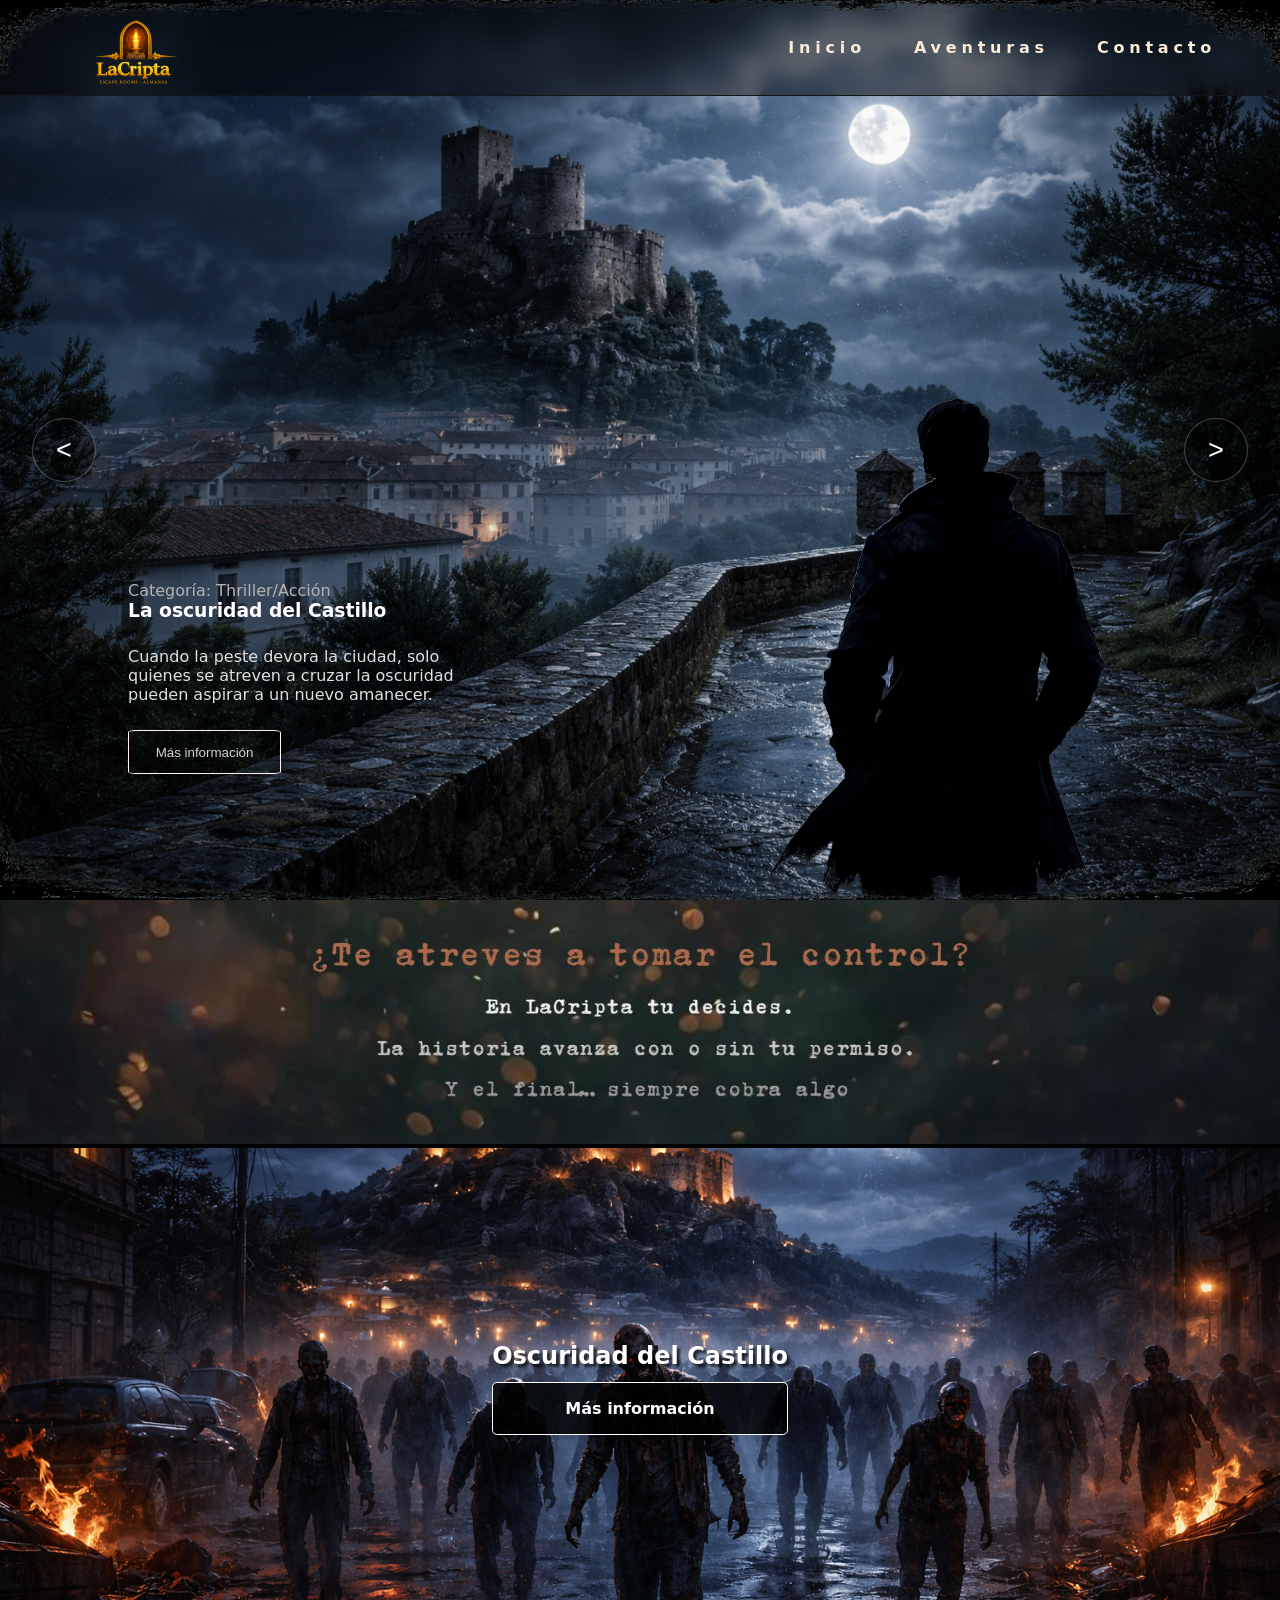
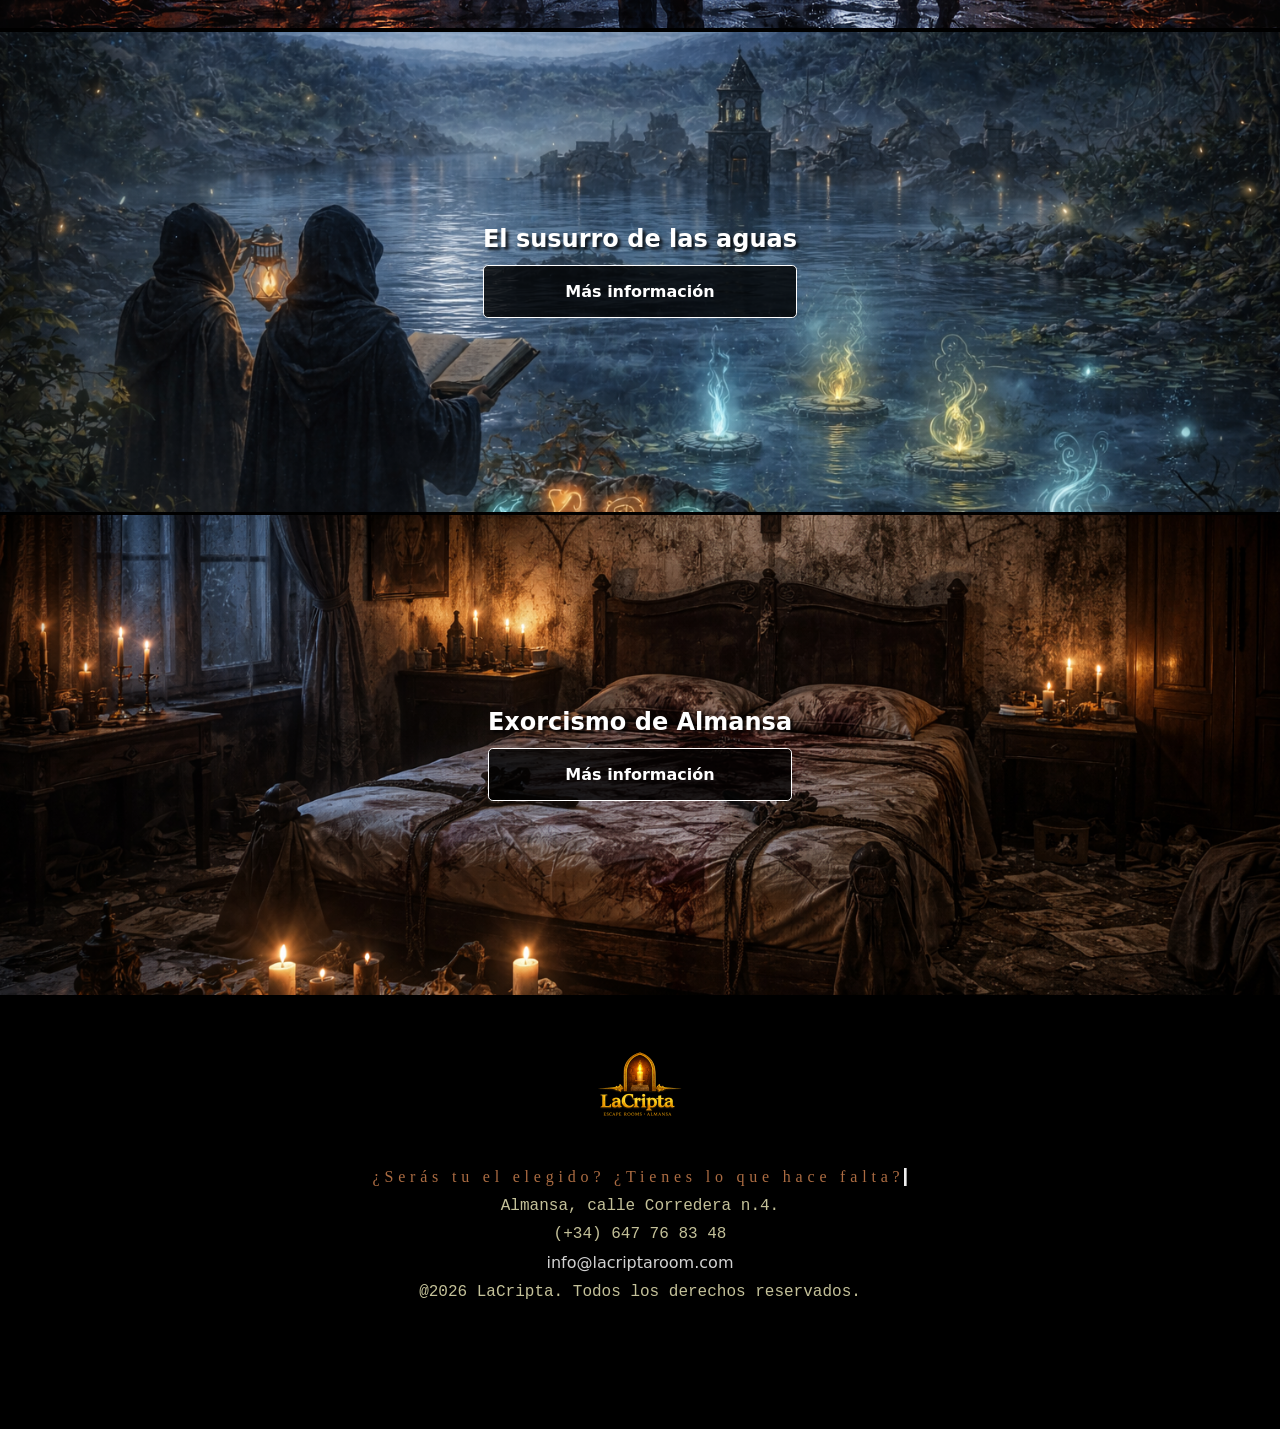
==== index.html @ 87b61f86 "Unión de las páginas He vinculado las paginas una a otra e insertado el footer y el nav en todas las" ====
<!DOCTYPE html>
<html lang="es">
<head>
    <meta charset="UTF-8">
    <meta name="author" content="Maria Amengual Rigo">
    <meta name="viewport" content="width=device-width, initial-scale=1.0">
    <title>LaCripta - Escape Rooms</title>
    <link rel="stylesheet" href="MainYSegundaPrueba.css">
    <script defer src="IndexYSegundaPrueba.js"></script>
   
</head>
<body>
    <div class="pagina" id="index">
        <div class="viñeta" id="viñeta">
            <img src="multimedia/imagenesMaría/Viñeta.png" alt="viñeta">    
        </div>
        
        <div class="Contenedor">
            <header class="nav">
                <div class="estructuraNav">
                <div class="logo">
                    <img src="multimedia/imagenesMaría/Logo.png" alt="imagen Logo">
                </div>
                <nav class="opcionesNav">
                    <ul class="menu"> <!--Creo que me he complicado de mas, voy a intentar hacerlo de otra forma-->
                        <li><a href="#">Inicio</a></li>
                        <li class="desplegableAventuras">
                            <a href="#1">Aventuras</a>
                                <ul class="desplegado">
                                    <li class="rojo"><a href="PrimeraPrueba.html">Oscuridad del Castillo</a></li>
                                    <li class="azul"><a href="SegundaPrueba.html">El susurro de las aguas</a></li>
                                    <li class="lila"><a href="TerceraPrueba.html">Exorcismo de Almansa</a></li>
                                </ul>
                        </li>
                        <li><a href="Contacto.html">Contacto</a></li>
                    </ul>
                </nav>   
            </header>
        </div> 
            <!--Aquí vamos a intentar hacer el carrusel-->
            <section class="carrusel">
                <button class="flecha flechaIzquierda">&#60;</button>    
                <!-- Primera portada del carrusel-->
                <article class="diapositiva">
                <img class="capaFondo" src="multimedia/imagenesMaría/FondoCastillo.png">
                <img class="capaArriba" src="multimedia/imagenesMaría/Silueta.png">
                    
                    <div class="contenido">
                        <span class="subtitulo">Categoría: Thriller/Acción</span>
                        <h1> La oscuridad del Castillo</h1>
                        <p>Cuando la peste devora la ciudad, solo quienes se atreven a cruzar la oscuridad
                        pueden aspirar a un nuevo amanecer.
                        </p>
                        <button>Más información</button>
                    </div>
                </article>
                <button class="flecha flechaDerecha">&#62;</button>
            </section>

            <div class="separador">
                <img src="multimedia/imagenesMaría/Separador.JPG" alt="imagen que separa el carrusel y las secciones">
            </div>
            <section class="seccion" id="1">
                <img src="multimedia/imagenesMaría/SeccionCastillo.png" class="imagenFo">
                <div class="info">
                    <h2>Oscuridad del Castillo</h2>
                    <a href="PruebaPantano.html" >Más información</a>
                </div>
                
            </section>
            <section class="seccion">
                <img src="multimedia/imagenesMaría/SeccionPantano.png" class="imagenFo">
                <div class="info">
                    <h2>El susurro de las aguas</h2>
                    <a href="PruebaPantano.html" >Más información</a>
                </div>
                
            </section>
            <section class="seccion">
                
                <img src="multimedia/imagenesMaría/SeccionExorcismo.png" class="imagenFo">
                <div class="info">
                    <h2>Exorcismo de Almansa</h2> 
                    <a href="PruebaPantano.html" >Más información</a>
                </div>
            
            </section>
        </div>
    </div>
    <footer>
        <div class="contenidoFooter">
            <img src="multimedia/imagenesMaría/Logo.png" alt="">
            <p class="fraseInvitadora">¿Serás tu el elegido? ¿Tienes lo que hace falta?</p>
            <p>Almansa, calle Corredera n.4.</p>
            <p>(+34) 647 76 83 48</p>
            <a class="mail" href="mailto:info@lacriptaroom.com">info@lacriptaroom.com</a>
            <p>@2026 LaCripta. Todos los derechos reservados.</p>
        </div>
    </footer>

</body>
</html>
---- MainYSegundaPrueba.css ----
*{
    padding: 0;
    margin: 0;
    box-sizing: border-box;
    scroll-behavior: smooth;
}

body, #index{
    margin: 0;
    font-family: system-ui, -apple-system, BlinkMacSystemFont, 'Segoe UI', Roboto, Oxygen, Ubuntu, Cantarell, 'Open Sans', 'Helvetica Neue', sans-serif;
    background:black;
    color: rgb(180, 180, 180);
}

.pagina{
    position: relative;
}

.viñeta{
    position: fixed;
    top: 0;
    height: 100vh;
    width: 100%;
    pointer-events: none;
    z-index: 9999;
}

.viñeta img{
    width: 100%;
    height: 100%;
    object-fit: cover;
    opacity: 0.95;
}

/*Nav*/
.nav{
    position: fixed;
    margin: 0 0 0 0;
    height: 6em;
    width: 100%;
    z-index: 500;
    background: rgba(0, 0, 0, 0.45);
    backdrop-filter: blur(10px);
    border-bottom: 0.1em solid rgb(22, 21, 21);
}

.estructuraNav{
    height: 100%;
    display: flex;
    align-items: center;
    justify-items: space-between;
    gap: 4em;
}

.nav .logo img{
    width: 12em;
    height: 8em;
    margin-top: 2em;
    margin-left: 2.5em;
    margin-right: auto;
}





/*Quiero hacer un desplegable en el nav, asi que uso mejor las listas*/
.opcionesNav{
    margin-right: 5%;
    display: block;
    margin-left: auto;
}

.menu{
    display: flex;
    gap: 3em;
    align-items: center;
    list-style-type: none;
    margin: 0;
    padding: 0;
    
}

.menu li a{
    text-decoration: none;
    color: antiquewhite;
    font-weight: bolder;
    letter-spacing: 0.3em;
}

.menu li a:hover{
    text-decoration: line-through;
    letter-spacing: 0.3em;
    color: rgb(255, 183, 74);
}

.menu li details{
    display: inline-block;
}

.desplegableAventuras{
    position: relative;
}

.desplegado{
    display: none;
    position: absolute;
    list-style-type: none;
    width: 15em;
    border: 1px solid black;
}

.desplegado a{
    display: block;
    padding: 0.5em;
    text-decoration: none;
    text-align: center;
    color: black;
    background: rgba(19, 24, 32, 0.384);
    
}

.desplegableAventuras:hover .desplegado{
    display: block;
}

.desplegado a:hover{
    background: rgba(24, 26, 49, 0.486);
    display: block;
}

.desplegado .rojo a:hover{
    color: red;
    text-shadow: 0.1em 0.1em 0 black;
}

.desplegado .azul a:hover{
    color: rgb(62, 139, 255);
    text-shadow: 0.1em 0.1em 0 black;
}
.desplegado .lila a:hover{
    color: rgb(153, 64, 255);
    text-shadow: 0.1em 0.1em 0 black;
}









/*Empezando con la tortura del carrusel*/
.carrusel{
    position: relative;
    width: 100%;
    overflow: hidden;
}

/*No queremos que las diapositivas salgan de la vista*/
.vista{
    width: 100%;
    overflow: hidden;
}

/*El largo del carrusel, le he puesto carrete como el carrete de una camara*/
.carrete{
    display: flex;
}

.diapositiva{
    position: relative;
    flex: 0 0 100%;
    height: 100vh;
}

.capaFondo{
    position: absolute;
    width: 100%;
    height: 100%;
    object-fit: cover;
}

.capaArriba{
    position: absolute;
    right: 6%;
    height: auto;
    bottom: 0;
    top: auto;
    left: auto;
    z-index: 2;
    height: 65%;
}

.contenido{
    position: absolute;
    left: 10%;
    bottom: 14%;
    z-index: 3;
    max-width: 32.5rem; /*son unos 520px*/
}


.contenido p{
    width: 70%;
    color: rgb(223, 224, 226);
}
.contenido h1{
    color: white;
    margin-bottom: 5%;
}


.contenido button{
    display: inline-block;
    padding: 1em 2em;
    background-color: transparent;
    border: 1px solid rgb(255, 242, 242);
    border-radius: 5%;
    color: rgb(212, 212, 212);
    cursor: pointer;
    margin-top: 2em;
}

.contenido button:hover{
    box-shadow: 0 0 15px 2px rgb(63, 110, 172);
}

.flecha{
    position: absolute;
    top: 50%;
    transform: translateY(-50%);
    z-index: 5;
    width: 4rem;
    height: 4rem;
    border-radius: 50%;
    border: 0.06rem solid rgba(255, 255, 255, 0.25);
    background: rgba(0, 0, 0, 0.25);
    color: white;
    font-size: 1.7rem;
    cursor: pointer;
    font-weight: lighter;
}

.flechaIzquierda{
    left: 2.5%;
    right: auto;
}

.flechaDerecha{
    right: 2.5%;
    left: auto;
}
.flecha:hover{
    background: rgba(0, 0, 0, 0.4);
}







/*Separador*/
.separador{
    width: 100%;
    height: 100%;
}

.separador img{
    width: 100%;
    height: auto;
    object-fit: cover;
    margin-bottom: 0;
}







/*Diseño de las secciones*/
.seccion{
    position: relative;
    height: 30em;
    overflow: hidden;
    display: flex;
    justify-content: center;
    align-items: center;
    margin-top: 0;
    margin-bottom: 0.2em;
}

.seccion>img{
    position: absolute;
    left: 0;
    top: -50%; 
    width: 100%;
    height: 180%;
    object-fit: cover;
    display: block;
}

.seccion .info{
    position: relative;
    z-index: 2;
    text-align: center;
}

.seccion h2{
color: white;
   margin-bottom: 0.5em;
   text-shadow: 3px 3px 3px rgba(0, 0, 0, 0.8);
}

/*Para el boton de las secciones*/
.seccion .info a, .introduccion .botones a, .botones button{
    padding: 1em 2em;
    border: 0.1em solid white;
    border-radius: 0.3em;
    background-color: rgba(0, 0, 0, 0.8);
    color: rgb(255, 255, 255);
    font-weight: bolder;
    display: block;
    cursor: pointer;
    text-decoration: none;
}

/*Meto una pequeña transición hacia arriba*/
.seccion .info a:hover{
    box-shadow: 0 0 15px 2px black;
    transition: 0.3s ease;
    transform: translateY(-0.1em);
}

/*Dejo estos nombres porque no se si voy a tener otra clase que llame botones*/
.introduccion .botones a:hover{
    background-color: rgba(214, 214, 214, 0.521);
    color: black;
    box-shadow: 0 0 15px 2px rgb(104, 21, 21);
    transform: translateY(-0.3em);
}

.introduccion .botones #aceptoBoton:hover{
    background-color: rgba(255, 249, 194, 0.788);
    box-shadow: 0 0 15px 2px rgb(21, 104, 21);
    transform: translateY(-0.3em);

}



/*Footer*/
footer, .historiaSeccion, .historiaSeccionInversa{
    width: 100%;
    display: flex;
    justify-content: center;
    align-items: center;
    text-align: center;
    padding: 2em 1.5em 3em;
    margin-bottom: 5em;
}

.historiaSeccionInversa{
    padding-top: 3em;
}
.contenidoFooter{
    display: flex;
    flex-direction: column;
    align-items: center;
    gap: 0.65em;
}

.contenidoFooter img{
    width: 12em;
    height: 8em;
    display: inline-block;
}

.fraseInvitadora{
    font-family: impact;
    letter-spacing: 0.3em;
    border-right-style: ridge;
    color: rgb(172, 108, 66);
}

footer p, .historiaSeccion p, .historiaSeccionInversa p{
    color: rgb(196, 193, 153);
    font-family: 'Courier New', Courier, monospace;
}
.mail{
    color: rgb(210, 210, 210);
    text-decoration: none;
}
.mail:hover{
    text-decoration: underline;
}





/*PAGINA PANTANO*/
/*Añadidos del pantano*/
#pantano{
    margin: 0;
    background-color: rgb(7, 12, 17);
}


#contenidoPantano{
    text-align: center;
    position: absolute;
    left: 10%;
    bottom: 14%;
    z-index: 3;
    max-width: 80%;
    
}

#contenidoPantano .infoSeccionPantano{
    display: flex;
    justify-content: center;
    align-items: center;
    gap: 1em;
    width: 100%;
    
}

#contenidoPantano .infoSeccion{
    width: 100%;
    padding: 1em;
    
}

.contenido #parrafo{
    color: rgb(189, 189, 189);
    margin-top: 3%;
    width: 100%;
    padding: 2em;
    background: transparent; 
    backdrop-filter: blur(0.2em);
    font-family: 'Trebuchet MS', 'Lucida Sans Unicode', 'Lucida Grande', 'Lucida Sans', Arial, sans-serif;
    border: 1px solid rgba(255, 255, 255, 0.075);
    border-radius: 50em;
    text-shadow: 0.1em 0.1em 0.3em black;
}

.botones{
    display: flex;
    flex-direction: row;
    justify-content: space-around;
    gap: 1em;
    width: 100%;
    padding-bottom: 2em;
}

.historiaSeccion{
    display: flex;
    align-items: center;
    gap: 6em;
    width: 100%;
    height: 100%;
    padding-bottom: 0;
    padding-top: 4em;
}
.historiaSeccion p{
    padding-left: 6em;
    padding-right: auto;
}

.historiaSeccionInversa{
    display: flex;
    flex-direction: row-reverse;
    align-items: center;
    gap: 4em;
    width: 100%;
    height: 100%;
    
}

.historiaSeccionInversa{
    padding-left: auto;
    padding-right: 6em;
    padding-bottom: 0;
}


.historiaSeccion img, .historiaSeccionInversa img{
    height: auto;
    display: block;
    max-width: 20em;
    padding-bottom: 0;
    margin-right: 10em;
    margin-left: auto;
    box-shadow: 0 0 15px 10px rgb(5, 5, 5);
}
.historiaSeccionInversa img{ 
    margin-right:auto;
    margin-left: 10em;
}



#contenidoPantano .infoSeccionPantano .infoSeccion{
    background: rgba(73, 151, 202, 0.164); 
    backdrop-filter: blur(0.2em);
    border: 1px solid rgba(255, 255, 255, 0.075);
    text-shadow: 0.1em 0.1em 0.3em black;
}

.infoSeccion span{
    color: rgb(21, 156, 138);
}




/*No me gusta el titulo asi, me parece algo soso y las letras tampoco me llaman, asi que con tu permiso voy a buscar una forma de hacerlo
más estético*/

#contenidoPantano h1{
    background: linear-gradient(to right,rgba(7, 11, 16,1), rgba(17,27,42,1), rgb(21, 3, 26), rgb(9, 55, 99), rgb(36, 4, 54), rgba(10,15,24,1));
    /*Para que se vea el gradiante a través de las letras transparentes:*/
    background-clip: text;
    color: transparent;
    background-size: 200% auto;
    animation: gradientAnimacion 7s linear infinite;

    /*Hasta aqui he ido paso a paso siguiendo de una guia de internet para poder usar un gradiante en el titulo*/
    text-transform: capitalize;
    letter-spacing: 0.3em;
    text-shadow: 0px 0px 9px #0e2a4d;
    font-family: MomsTypewriter;
    font-size: 3em;
    
}

/*He seguido este tutorial: https://www.youtube.com/watch?v=8mjDSmQvbtk para hacer esta animación. Si no está permitido, lo cambiaré*/
 @keyframes gradientAnimacion{
    0%{
        background-position: 200% 50%;
    }
    100%{
        background-position: 0% 50%;
    }
 }


 /*No me convencen los separadores de la pagina, voy a intentar algo con lo que he aprendido arriba*/

 #intento{
    background: linear-gradient(to right, rgba(17,27,42,1), rgb(9, 31, 51), rgb(3, 39, 39), rgb(18, 48, 77), rgb(16, 27, 46));
    background-size: 200% auto;
    animation: gradientAnimacion 7s linear infinite; /*Usare la misma animacion*/
    box-shadow:  0 0 5px 5px rgb(5, 5, 5);
}

.farol{
    width: 4em;
    height: auto;
    position: fixed;
    right: 2em;
    left: auto;
    z-index: 999999;
    bottom: 0em;
    display: none;
    cursor: grab;
    filter: none; /*He buscado como poder iluminar el farol*/
}

p>textoGris {
    color:gray;
}

.textoGris .letraOculta{ /*Me veo obligada a hacer esta triquiñuela*/
    color: red;
}
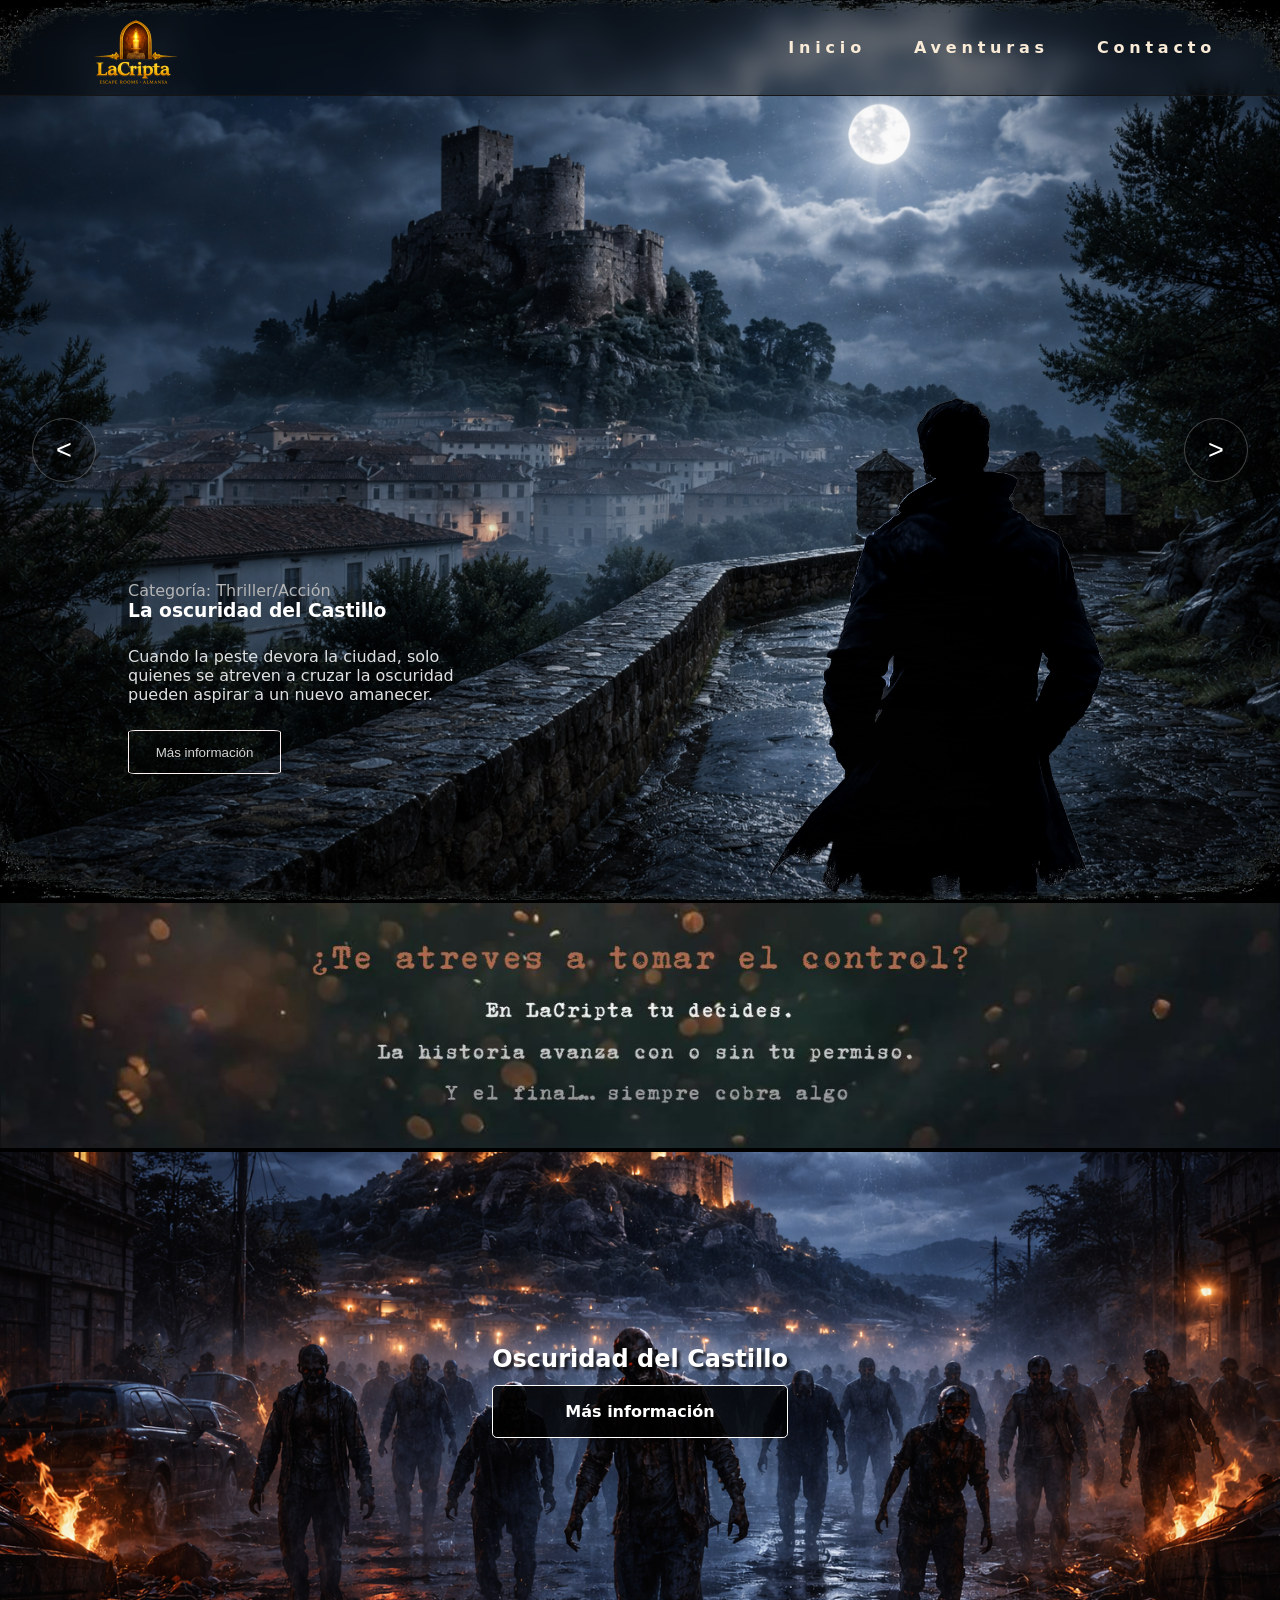
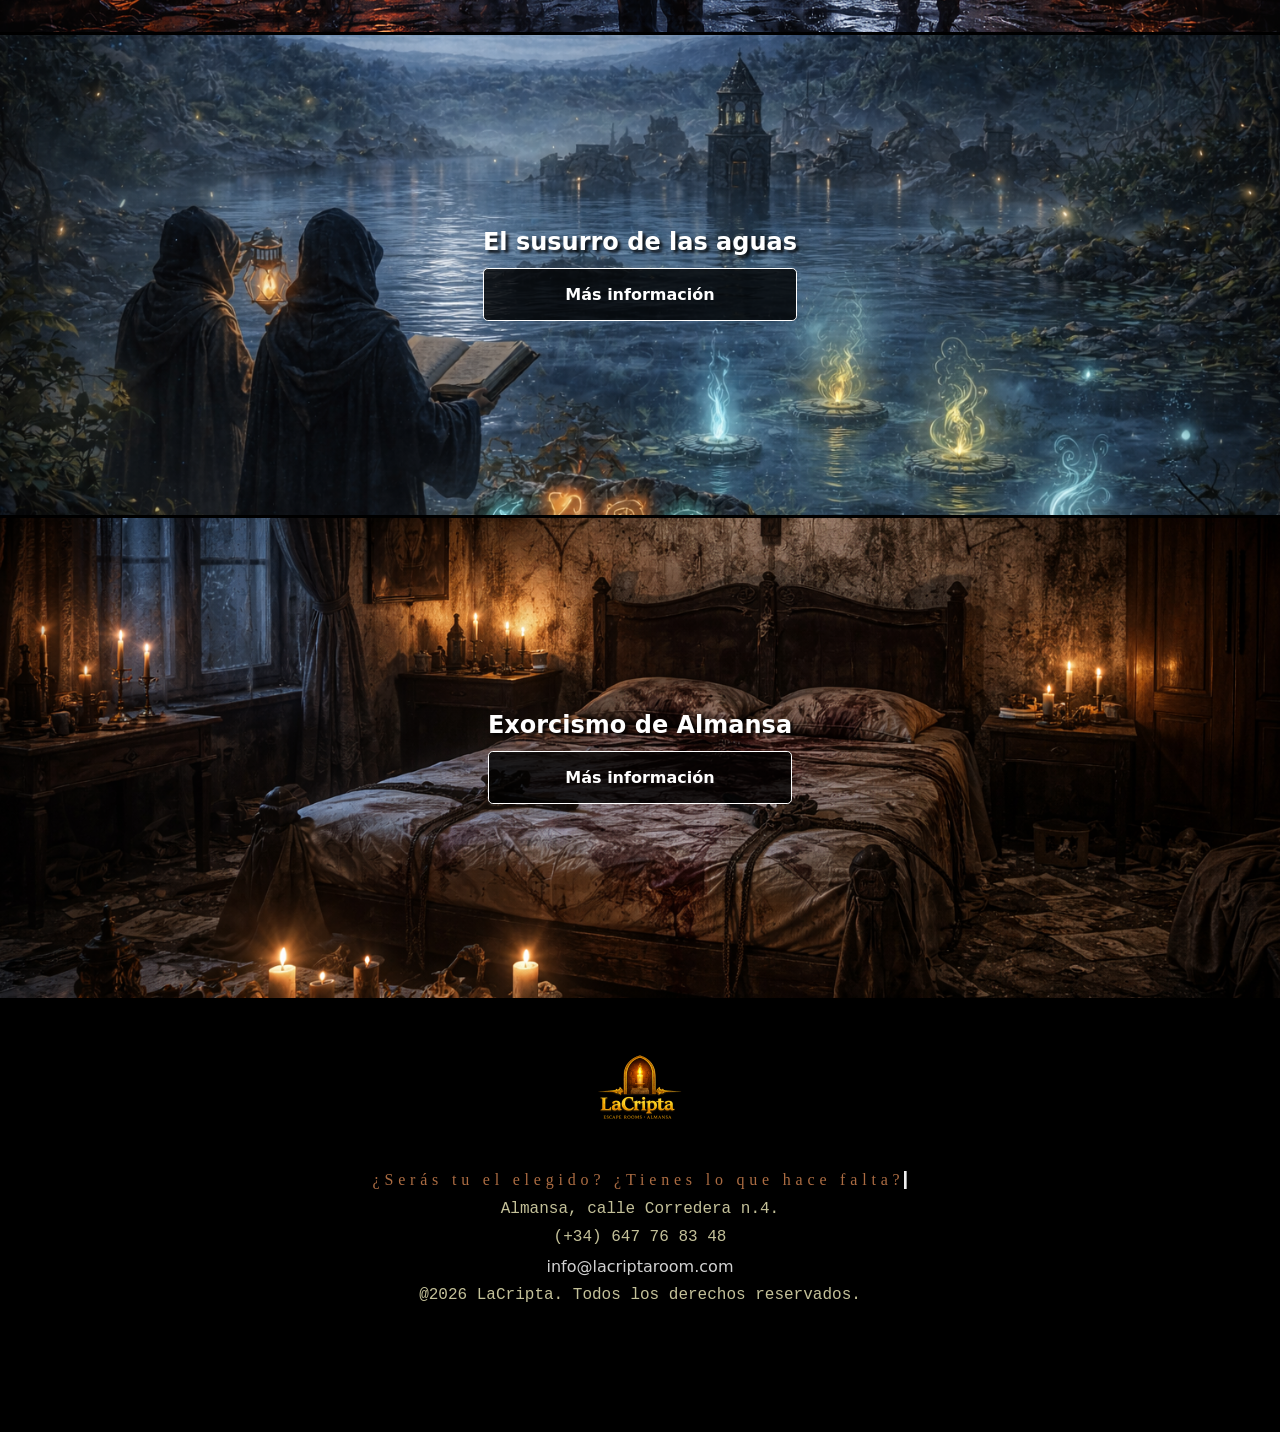
==== commit 30cd17c7: "Conexionado" ====
--- a/index.html
+++ b/index.html
@@ -51,7 +51,9 @@
                         <p>Cuando la peste devora la ciudad, solo quienes se atreven a cruzar la oscuridad
                         pueden aspirar a un nuevo amanecer.
                         </p>
-                        <button>Más información</button>
+                        <a href="PrimeraPrueba.html" class="button">
+                            <button>Más información</button>
+                        </a>
                     </div>
                 </article>
                 <button class="flecha flechaDerecha">&#62;</button>
@@ -64,7 +66,7 @@
                 <img src="multimedia/imagenesMaría/SeccionCastillo.png" class="imagenFo">
                 <div class="info">
                     <h2>Oscuridad del Castillo</h2>
-                    <a href="PruebaPantano.html" >Más información</a>
+                    <a href="PrimeraPrueba.html" >Más información</a>
                 </div>
                 
             </section>
@@ -72,7 +74,7 @@
                 <img src="multimedia/imagenesMaría/SeccionPantano.png" class="imagenFo">
                 <div class="info">
                     <h2>El susurro de las aguas</h2>
-                    <a href="PruebaPantano.html" >Más información</a>
+                    <a href="SegundaPrueba.html" >Más información</a>
                 </div>
                 
             </section>
@@ -81,7 +83,7 @@
                 <img src="multimedia/imagenesMaría/SeccionExorcismo.png" class="imagenFo">
                 <div class="info">
                     <h2>Exorcismo de Almansa</h2> 
-                    <a href="PruebaPantano.html" >Más información</a>
+                    <a href="TerceraPrueba.html" >Más información</a>
                 </div>
             
             </section>
--- a/MainYSegundaPrueba.css
+++ b/MainYSegundaPrueba.css
@@ -2,7 +2,6 @@
     padding: 0;
     margin: 0;
     box-sizing: border-box;
-    scroll-behavior: smooth;
 }
 
 body, #index{
@@ -12,6 +11,8 @@
     color: rgb(180, 180, 180);
 }
 
+
+
 .pagina{
     position: relative;
 }
@@ -22,7 +23,7 @@
     height: 100vh;
     width: 100%;
     pointer-events: none;
-    z-index: 9999;
+    z-index: 9998;
 }
 
 .viñeta img{
@@ -266,6 +267,7 @@
 .separador{
     width: 100%;
     height: 100%;
+    margin-top: 0.2em;
 }
 
 .separador img{
@@ -352,6 +354,12 @@
 
 
 
+
+
+
+
+
+
 /*Footer*/
 footer, .historiaSeccion, .historiaSeccionInversa{
     width: 100%;
@@ -362,10 +370,10 @@
     padding: 2em 1.5em 3em;
     margin-bottom: 5em;
 }
-
 .historiaSeccionInversa{
     padding-top: 3em;
 }
+
 .contenidoFooter{
     display: flex;
     flex-direction: column;
@@ -559,22 +567,143 @@
 }
 
 .farol{
+    position: absolute;
+    left: 0;
+    top: 0;
+    z-index: 99999;
+    display: none;
     width: 4em;
-    height: auto;
+    filter: none; /*He buscado como poder iluminar el farol*/
+}
+
+
+
+.textoGris{
+    color:gray;
+}
+
+.textoGris .letraOculta{
+    color: red;
+}
+
+.introduccion{
+    position: relative;
+}
+
+
+
+
+/*Para las respuestas ocultas del banner*/
+.respuestaOculta{
+    position: absolute;
+    font-size: 2em;
+    z-index: 20;
+    color: transparent;
+    transform: translate(-50%, -50%);
+
+}
+
+.respuestaOculta.visible{
+    color: rgb(47, 47, 90);
+
+}
+
+#respCorrecta{
+    top: 90%;
+    left: 46%
+}
+
+#respFal1{
+    top: 50%;
+    left: 15%;
+}
+
+#respFal2{
+    top: 40%;
+    left: 89%;
+}
+
+#respFal3{
+    top: 90%;
+    left: 80%;
+}
+
+#respFal4{
+    top: 24%;
+    left: 24%;
+}
+
+
+
+
+/*Para el anciano y el mensaje del anciano*/
+.oculto{
     position: fixed;
-    right: 2em;
-    left: auto;
-    z-index: 999999;
-    bottom: 0em;
+    left: 0.7em;
+    bottom:0;
     display: none;
-    cursor: grab;
-    filter: none; /*He buscado como poder iluminar el farol*/
-}
-
-p>textoGris {
-    color:gray;
-}
-
-.textoGris .letraOculta{ /*Me veo obligada a hacer esta triquiñuela*/
-    color: red;
-}+    z-index: 9997;
+    align-items: flex-end;
+    gap: 1em;
+}
+
+.oculto img{
+    height: 35em;
+    width: auto;
+    filter: drop-shadow(0 0 60px rgba(46, 46, 16, 0.747)); 
+}
+
+
+/*Para el cryptex*/
+.resolucion{
+    display: flex;
+    flex-direction: column;
+    gap: 1em;
+}
+
+#pista{
+    background: rgba(0, 0, 0, 0.856);
+    border: 0.1em solid rgb(65, 119, 128);
+    border-radius: 1em;
+    color: rgba(214, 223, 220);
+    padding: 2em;
+
+}
+
+.resaltado{
+    color: rgb(235, 235, 108);
+    font-weight: bold;
+}
+
+.cryptex{
+    background: rgba(0, 0, 0, 0.856);
+    border: 0.1em solid rgb(65, 119, 128);
+    border-radius: 1em;
+    color: rgba(214, 223, 220);
+    padding: 2em;
+    display: none;
+    text-align: center;
+    
+}
+
+.cryptex input{
+    margin-top: 1em;
+    background: rgba(15,15,15,0.8);
+    border: 0.2em solid rgb(74, 13, 116);
+    border-radius: 0.5em;
+    color: grey;
+    padding: 0.5em;
+    text-align: center;
+    outline: none;
+    margin-right: 1em;
+}
+
+.cryptex button{
+    background: rgb(41, 41, 41);
+    color: rgb(202, 183, 8);
+    padding: 0.5em 1em;
+    cursor: pointer;
+    font-weight: bold;
+    border-radius: 0.5em;
+}
+
